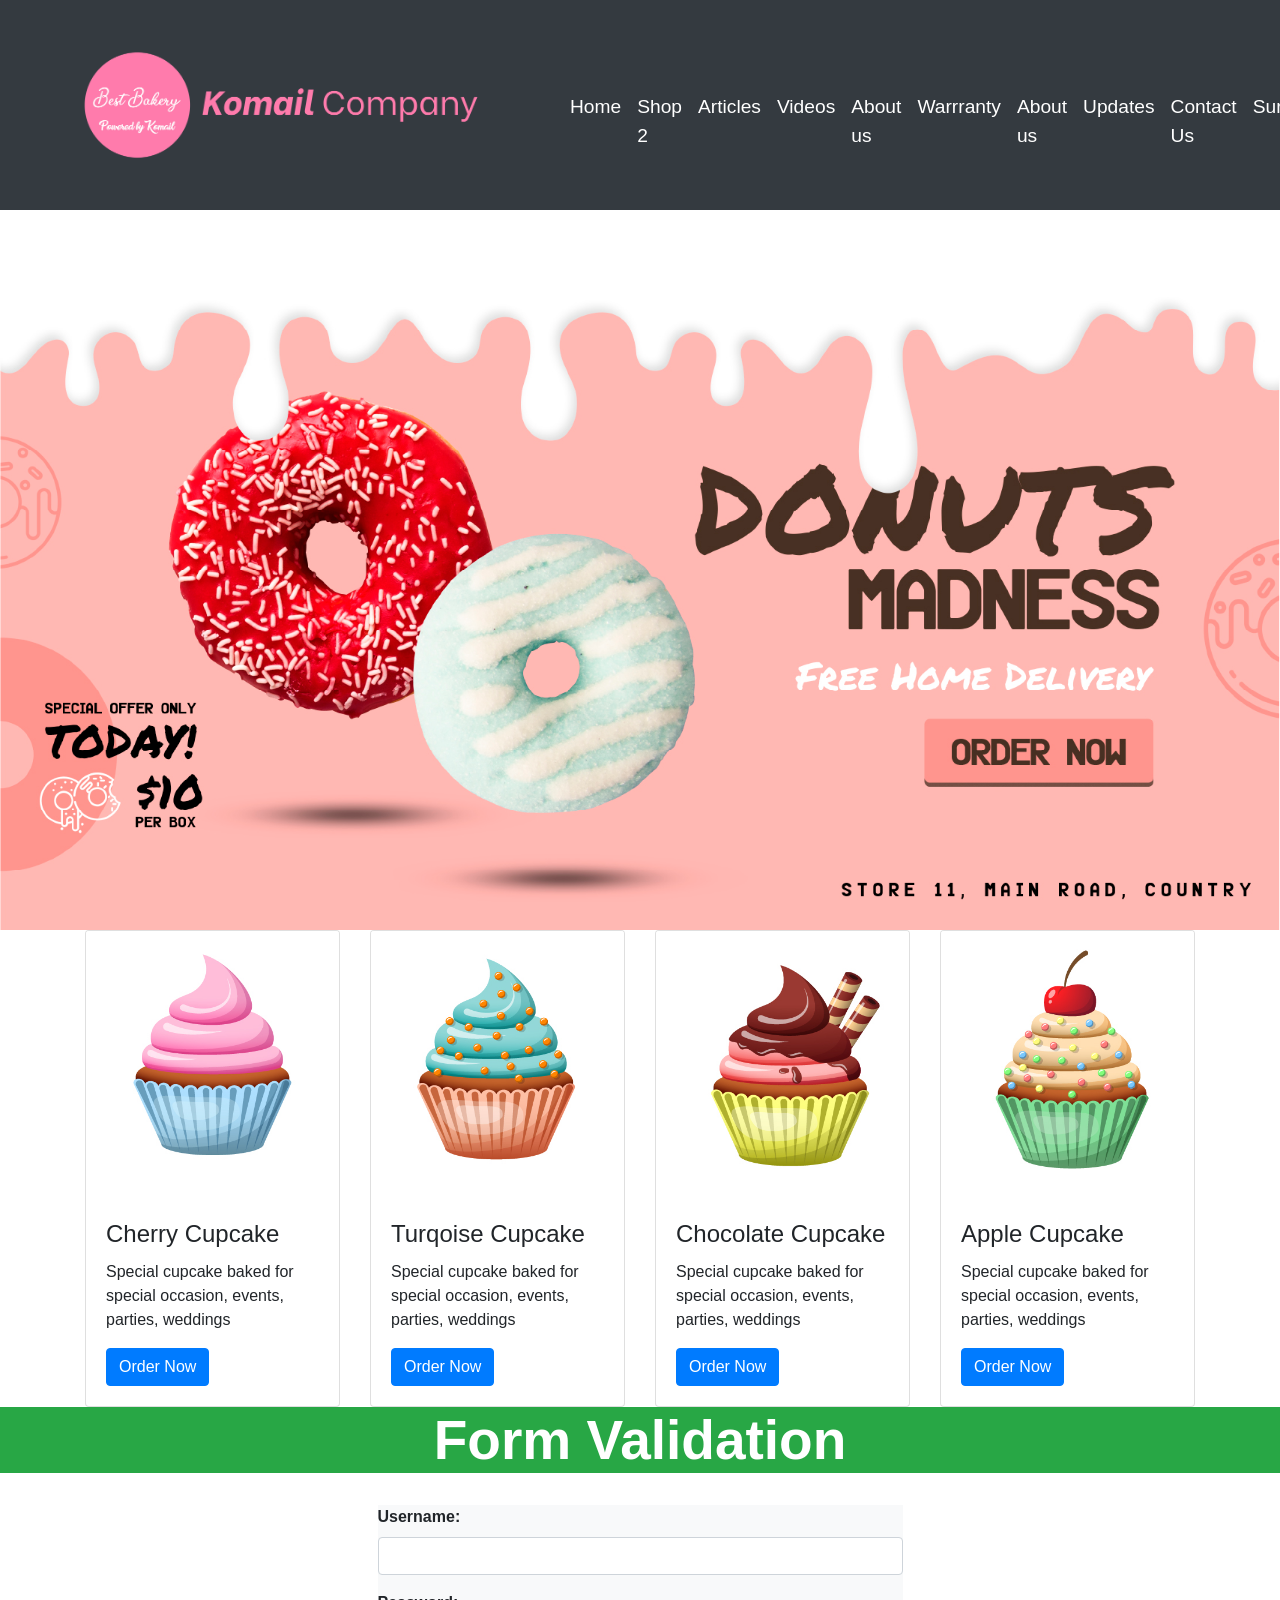
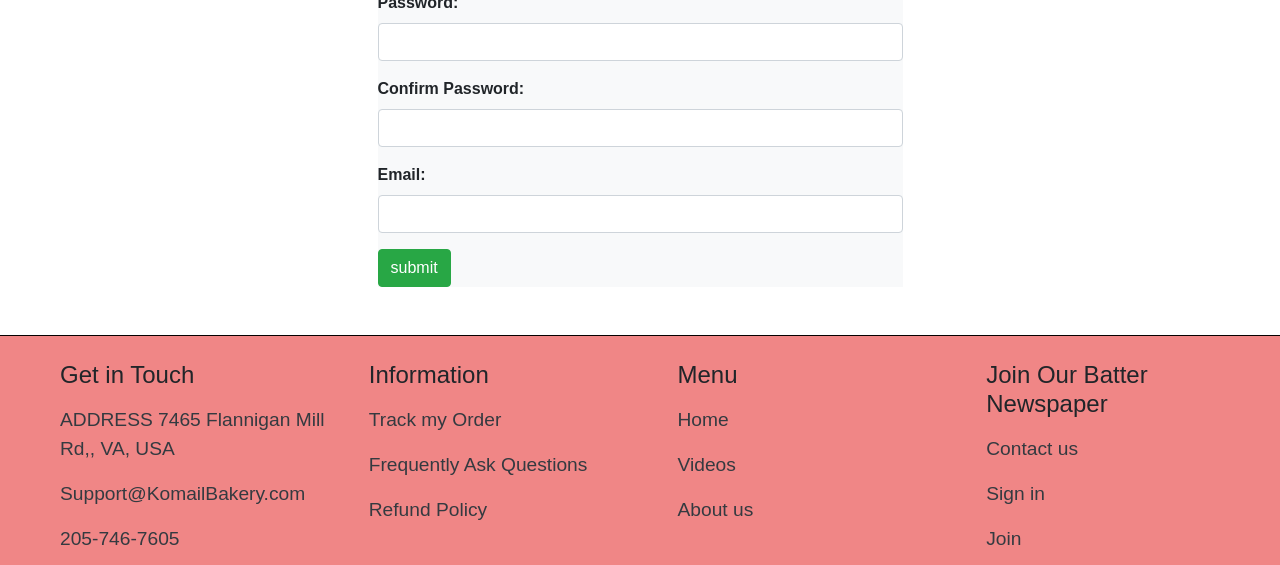
==== index.html @ b8c651b3 "update form" ====
<!DOCTYPE html>
<html lang="en">
<head>
  
  <title>Bootsctrap Template</title>
  <link rel="stylesheet" href="style.css">

  <!-- Latest compiled and minified CSS -->
<link rel="stylesheet" href="https://maxcdn.bootstrapcdn.com/bootstrap/4.5.2/css/bootstrap.min.css">

<!-- jQuery library -->
<script src="https://ajax.googleapis.com/ajax/libs/jquery/3.5.1/jquery.min.js"></script>

<!-- Popper JS -->
<script src="https://cdnjs.cloudflare.com/ajax/libs/popper.js/1.16.0/umd/popper.min.js"></script>

<!-- Latest compiled JavaScript -->
<script src="https://maxcdn.bootstrapcdn.com/bootstrap/4.5.2/js/bootstrap.min.js"></script>

<meta name="viewport" content="width=device-width, initial-scale=1">
<script src="script.js"></script>

</head>
<body>
      
  <div class="bgimg">
    
  
      <nav class="navbar navbar-expand-md bg-dark navbar-pink">
        <div class="container">
          <a class="navbar-brand" href="#">
            <img src="Logo2.png" alt="logo" style="width:500px;">
          </a>
        </div>
        
          <!-- Links -->
          <ul class="navbar-nav">
            <li class="nav-item">
              <a class="nav-link text-white"  href="#">Home</a>
            </li>
            <li class="nav-item">
              <a class="nav-link text-white"  href="#"> Shop 2</a>
            </li>
            <a class="nav-link text-white" href="#">Articles</a>
          </li>
          <li class="nav-item">
            <a class="nav-link text-white" href="#"> Videos</a>
          </li>
          <li class="nav-item">
            <a class="nav-link text-white" href="#"> About us</a>
          </li>
          <li class="nav-item">
            <a class="nav-link text-white" href="#"> Warrranty</a>
          </li>
          <li class="nav-item">
            <a class="nav-link text-white" href="#"> About us</a>
          </li>
          <li class="nav-item">
            <a class="nav-link text-white" href="#"> Updates</a>
          </li>
          <li class="nav-item">
            <a class="nav-link text-white" href="#"> Contact Us</a>
          </li>
          <li class="nav-item">
            <a class="nav-link text-white" href="#"> Surprizes</a>
          </li>
        
        
          </ul>
          
        </nav>
        <img src="Landingpage.jpg" alt=""style="width:100%">
      
  </div>

  
    
    <div class="container">
    
        <div class="row">
          <div class="col-12 col-sm-6 col-md-4 col-lg-3 col-xl-3">
            <div class="card">
              <img class="card-img-top" src="cup (1).jpg" alt="Card image" style="width:100%">
              <div class="card-body">
                <h4 class="card-title">Cherry Cupcake</h4>
                <p class="card-text">Special cupcake baked for special occasion, events,  parties, weddings</p>
                <a href="https://www.google.com" class="btn btn-primary stretched-link">Order Now</a>
              </div>
            </div>
          </div>
          <div class="col-12 col-sm-6 col-md-4 col-lg-3 col-xl-3">
            <div class="card" >
              <img class="card-img-top" src="cup (2).jpg" alt="Card image" style="width:100%">
              <div class="card-body">
                <h4 class="card-title">Turqoise Cupcake</h4>
                <p class="card-text">Special cupcake baked for special occasion, events,  parties, weddings</p>
                <a href="https://www.google.com" class="btn btn-primary stretched-link">Order Now</a>
              </div>
            </div>
          </div>
          <div class="col-12 col-sm-6 col-md-4 col-lg-3 col-xl-3">
            <div class="card" >
              <img class="card-img-top" src="cup (3).jpg" alt="Card image" style="width:100%">
              <div class="card-body">
                <h4 class="card-title">Chocolate Cupcake</h4>
                <p class="card-text">Special cupcake baked for special occasion, events,  parties, weddings</p>
                <a href="https://www.google.com" class="btn btn-primary stretched-link">Order Now</a>
              </div>
            </div>
          </div>
          <div class="col-12 col-sm-6 col-md-4 col-lg-3 col-xl-3">
            <div class="card" >
              <img class="card-img-top" src="cup (4).jpg" alt="Card image" style="width:100%">
              <div class="card-body">
                <h4 class="card-title">Apple Cupcake</h4>
                <p class="card-text">Special cupcake baked for special occasion, events,  parties, weddings</p>
                <a href="https://www.google.com" class="btn btn-primary stretched-link">Order Now</a>
              </div>
            </div>
          </div>
         
       
       
      </div>
    
        
  
  </div>
</div>

<h1 class="text-white text-center font-weight-bold bg-success" style="font-size: 55px;"> Form Validation </h1>

	<div class="container"><br>
		
		<div class="col-lg-6 m-auto d-block">
			
			<form action="#" onsubmit="return validation()" class="bg-light">
				
				<div class="form-group">
					<label for="user" class="font-weight-bold"> Username: </label>
					<input type="text" name="user" class="form-control" id="user" autocomplete="off">
					<span id="username" class="text-danger font-weight-bold"> </span>
				</div>

				<div class="form-group">
					<label class="font-weight-bold"> Password: </label>
					<input type="text" name="pass" class="form-control" id="pass" autocomplete="off">
					<span id="passwords" class="text-danger font-weight-bold"> </span>
				</div>

				<div class="form-group">
					<label class="font-weight-bold"> Confirm Password: </label>
					<input type="text" name="conpass" class="form-control" id="conpass" autocomplete="off">
					<span id="confrmpass" class="text-danger font-weight-bold"> </span>
				</div>

				

				<div class="form-group">
					<label class="font-weight-bold"> Email: </label>
					<input type="text" name="email" class="form-control" id="emails" autocomplete="off">
					<span id="emailids" class="text-danger font-weight-bold"> </span>
				</div>

				<input type="submit" name="submit" value="submit" class="btn btn-success" 	autocomplete="off">


			</form><br><br>


		</div>
	</div>



	


<div class="container-fluid footerwrapper">
  <div class="row">
    <div class="col-sm-6 col-md-4 col-lg-3 col-xl-3 "> 
      <h4> Get in Touch </h4>
        <ul class="navbar-nav ">
          <li class="nav-item">
            <a class="nav-link text-dark"  href="#"> ADDRESS 7465 Flannigan Mill Rd,, VA, USA </a>
            <a class="nav-link text-dark"  href="#"> Support@KomailBakery.com</a>
            <a class="nav-link text-dark"  href="#"> 205-746-7605</a>
          </li>
          </ul>
      </div>
      <div class="col-sm-6 col-md-4 col-lg-3 col-xl-3 "> 
        <h4> Information </h4>
        <ul class="navbar-nav">
          <li class="nav-item">
            <a class="nav-link text-dark"  href="#">Track my Order</a>
            <a class="nav-link text-dark"  href="#">Frequently Ask Questions</a>
            <a class="nav-link text-dark"  href="#">Refund Policy</a>
          </li>
          </ul>
        </div>
          <div class="col-sm-6 col-md-4 col-lg-3 col-xl-3"> 
            <h4> Menu </h4>
            <ul class="navbar-nav">
              <li class="nav-item">
                <a class="nav-link text-dark"  href="#">Home</a>
                <a class="nav-link text-dark"  href="#">Videos</a>
                <a class="nav-link text-dark"  href="#">About us</a>
              </li>
              </ul>
          </div>
          <div class="col-sm-6 col-md-4 col-lg-3 col-xl-3"> 
            <h4> Join Our Batter Newspaper </h4>
              <ul class="navbar-nav">
                  <li class="nav-item">
                    <a class="nav-link text-dark"  href="#"> Contact us</a>
                    <a class="nav-link text-dark"  href="#"> Sign in </a>
                    <a class="nav-link text-dark"  href="#"> Join </a>
                  </li>
              </ul>
          </div>
      
      </div>
    </div>
</div>

</body>
</html>
---- style.css ----
.navbar-nav{
    
    width: 100%;
    font-size: larger;
                height: 40px;
                float: right;
            
                

}
.navbar navbar-expand-md{

    height: 100%;
}
.back-color{
    background-color: black;
}
.footerwrapper{
    
        background-color: #f08686;
        border-top: 1px solid rgb(7, 0, 0);
        height: 230px;
        width: 100px;
        padding-top: 25px;
        padding-left: 60px !important;
        
      
}
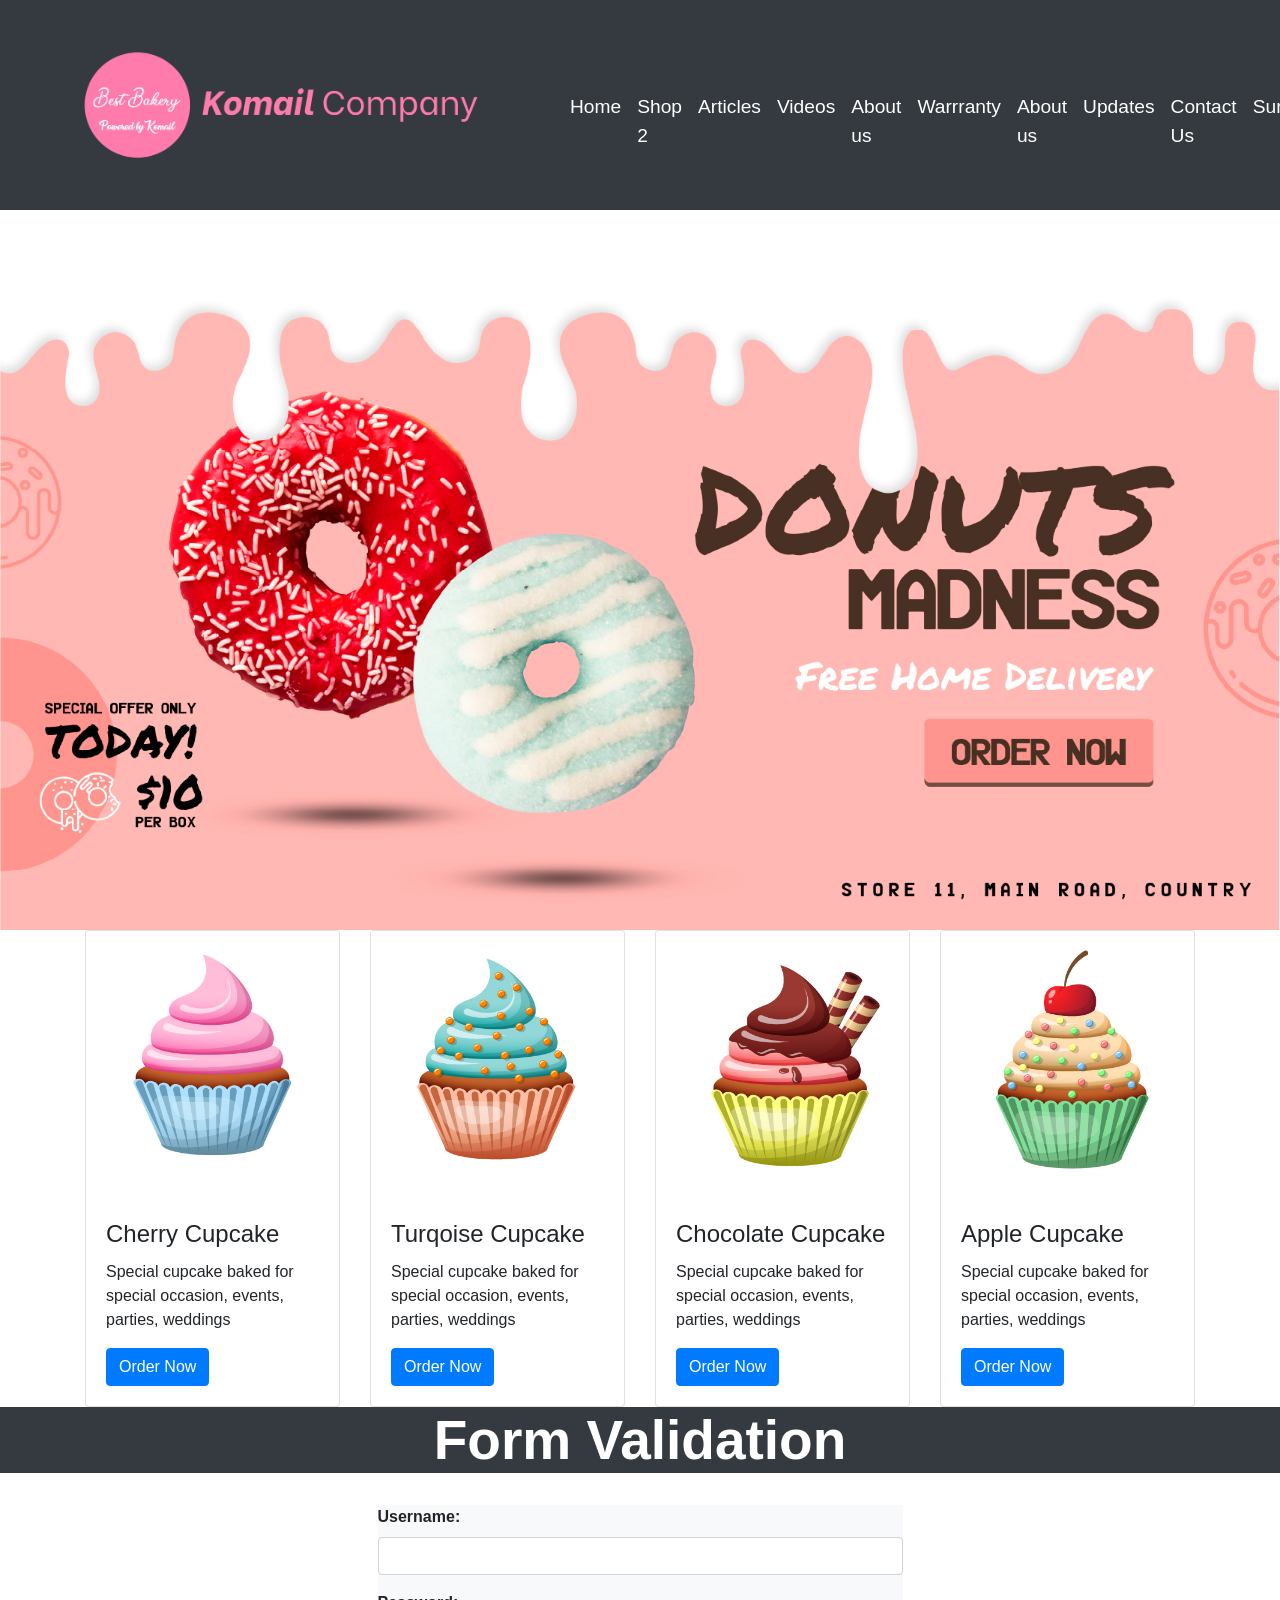
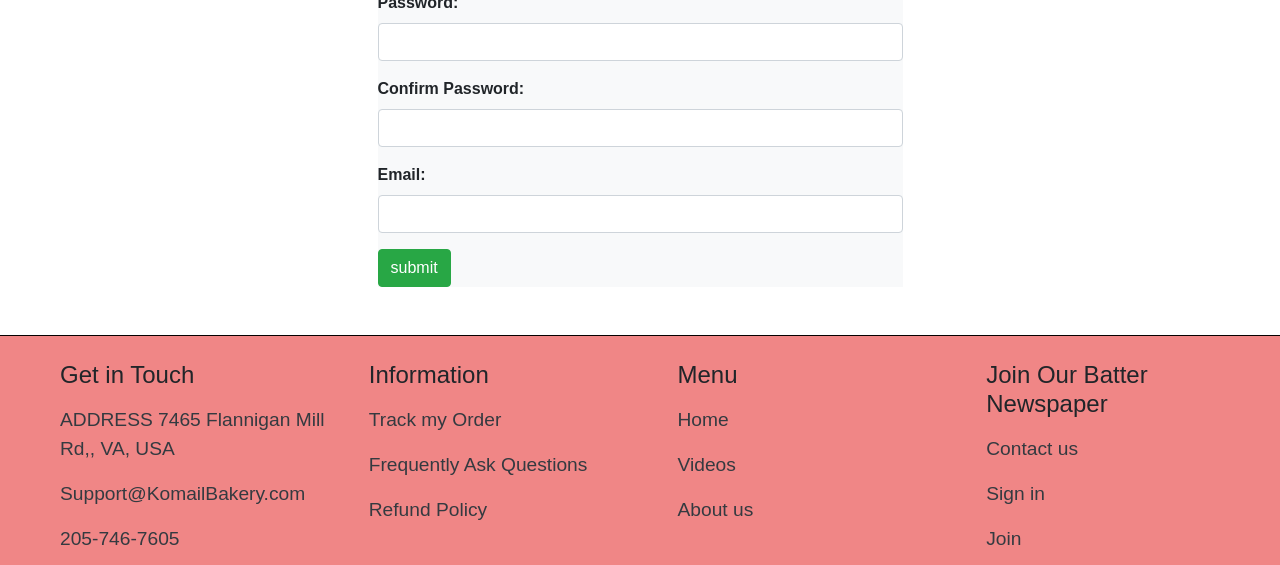
==== commit 383e2596: "script.js update" ====
--- a/index.html
+++ b/index.html
@@ -128,7 +128,7 @@
   </div>
 </div>
 
-<h1 class="text-white text-center font-weight-bold bg-success" style="font-size: 55px;"> Form Validation </h1>
+<h1 class="text-white text-center font-weight-bold bg-dark" style="font-size: 55px;"> Form Validation </h1>
 
 	<div class="container"><br>
 		
@@ -139,19 +139,21 @@
 				<div class="form-group">
 					<label for="user" class="font-weight-bold"> Username: </label>
 					<input type="text" name="user" class="form-control" id="user" autocomplete="off">
-					<span id="username" class="text-danger font-weight-bold"> </span>
-				</div>
-
-				<div class="form-group">
-					<label class="font-weight-bold"> Password: </label>
+					<span id="username-error" class="text-danger font-weight-bold"> </span>
+          <span id="username-error1" class="text-danger font-weight-bold"> </span>
+				</div>
+
+				<div class="form-group">
+          <label for="pass" class="font-weight-bold"> Password: </label>
+				
 					<input type="text" name="pass" class="form-control" id="pass" autocomplete="off">
-					<span id="passwords" class="text-danger font-weight-bold"> </span>
+					<span id="passwords-error" class="text-danger font-weight-bold"> </span>
 				</div>
 
 				<div class="form-group">
 					<label class="font-weight-bold"> Confirm Password: </label>
-					<input type="text" name="conpass" class="form-control" id="conpass" autocomplete="off">
-					<span id="confrmpass" class="text-danger font-weight-bold"> </span>
+					<input type="text" name="conpass" class="form-control" id="confirmpass" autocomplete="off">
+					<span id="confrmpass-error" class="text-danger font-weight-bold"> </span>
 				</div>
 
 				
@@ -159,11 +161,11 @@
 				<div class="form-group">
 					<label class="font-weight-bold"> Email: </label>
 					<input type="text" name="email" class="form-control" id="emails" autocomplete="off">
-					<span id="emailids" class="text-danger font-weight-bold"> </span>
+					<span id="email-error" class="text-danger font-weight-bold"> </span>
 				</div>
 
 				<input type="submit" name="submit" value="submit" class="btn btn-success" 	autocomplete="off">
-
+      
 
 			</form><br><br>
 
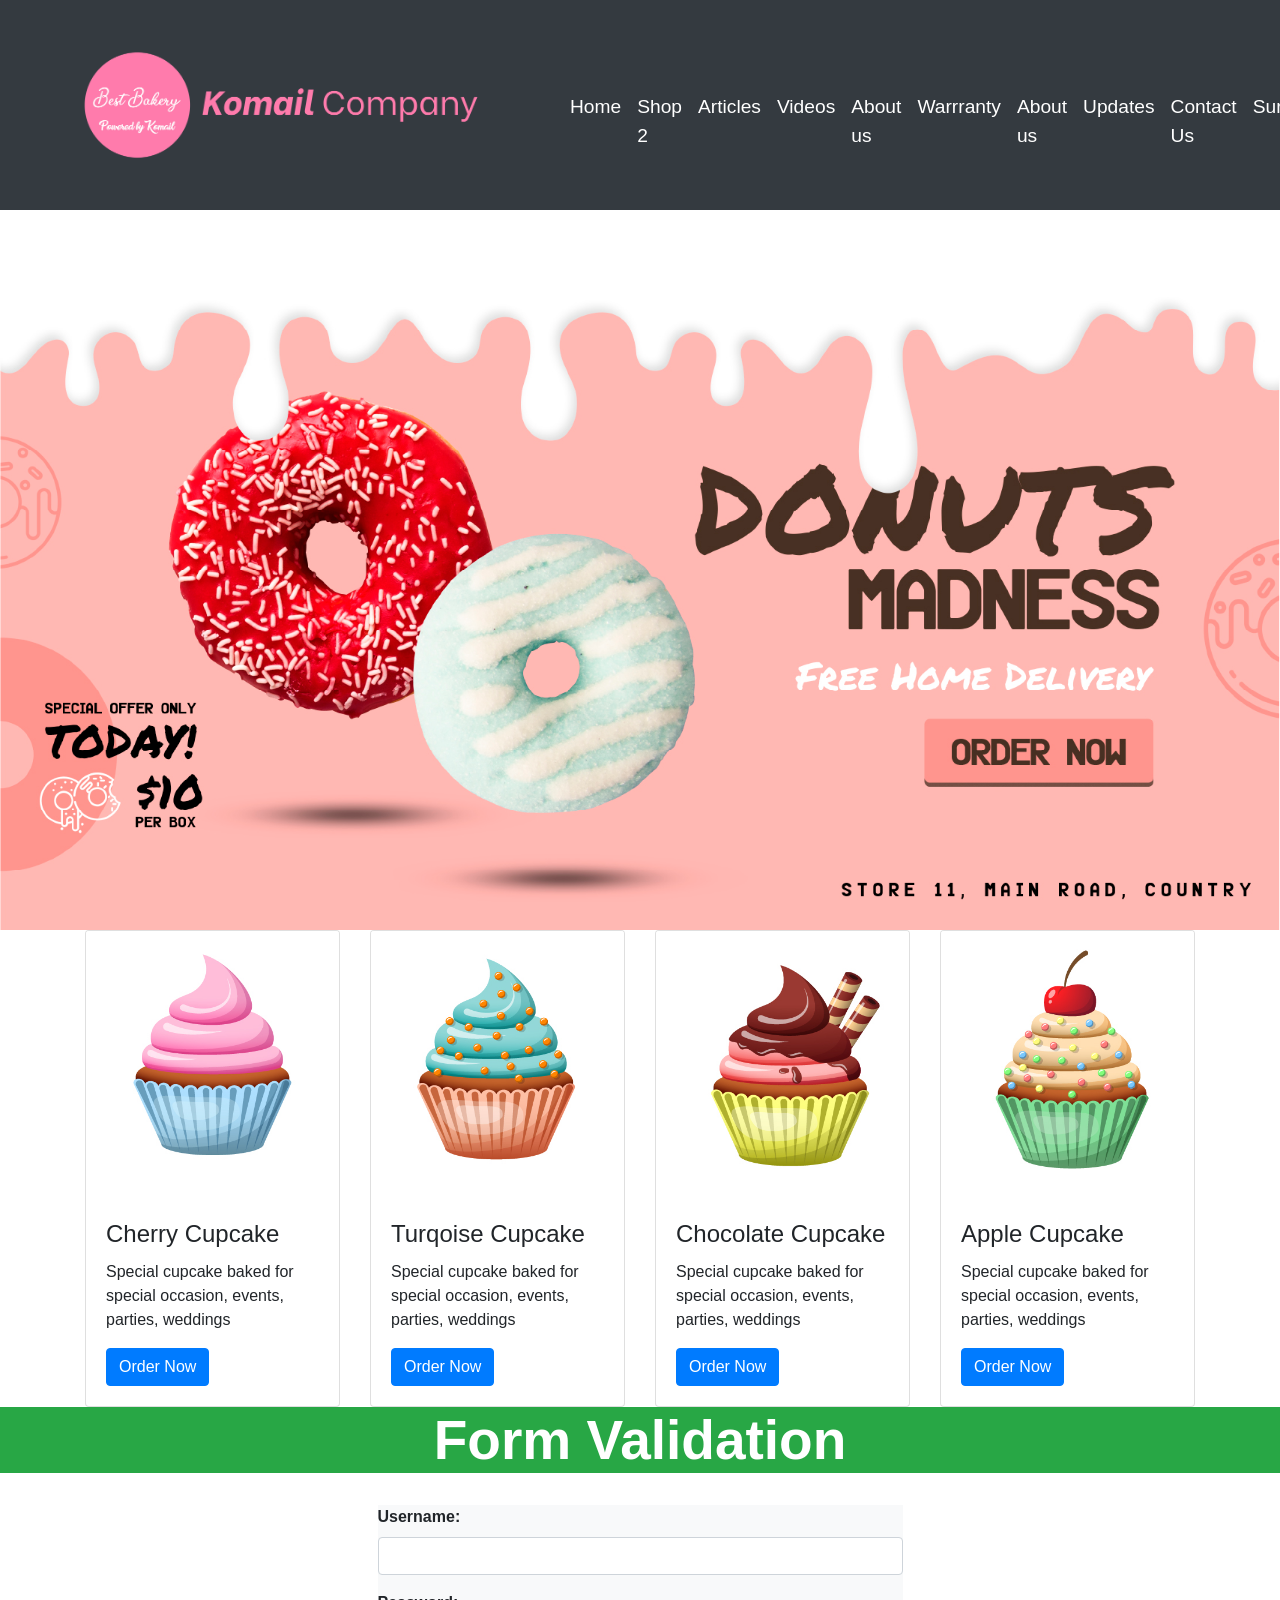
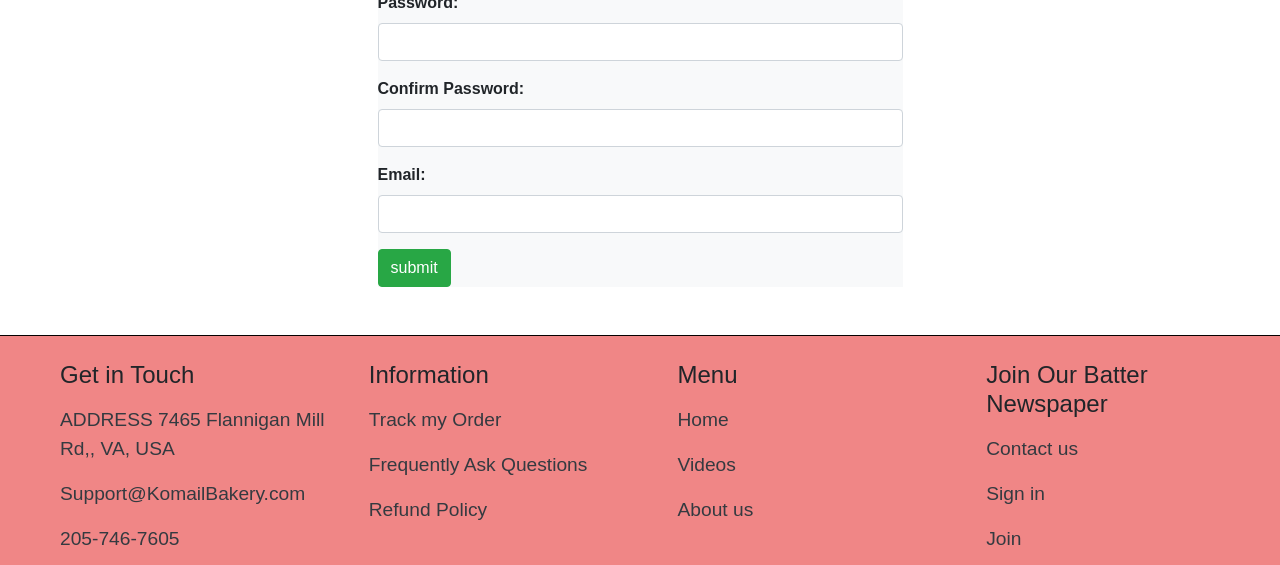
==== commit 4fe23219: "script.js error update" ====
--- a/index.html
+++ b/index.html
@@ -128,7 +128,7 @@
   </div>
 </div>
 
-<h1 class="text-white text-center font-weight-bold bg-dark" style="font-size: 55px;"> Form Validation </h1>
+<h1 class="text-white text-center font-weight-bold bg-success" style="font-size: 55px;"> Form Validation </h1>
 
 	<div class="container"><br>
 		
@@ -168,7 +168,7 @@
       
 
 			</form><br><br>
-
+        
 
 		</div>
 	</div>
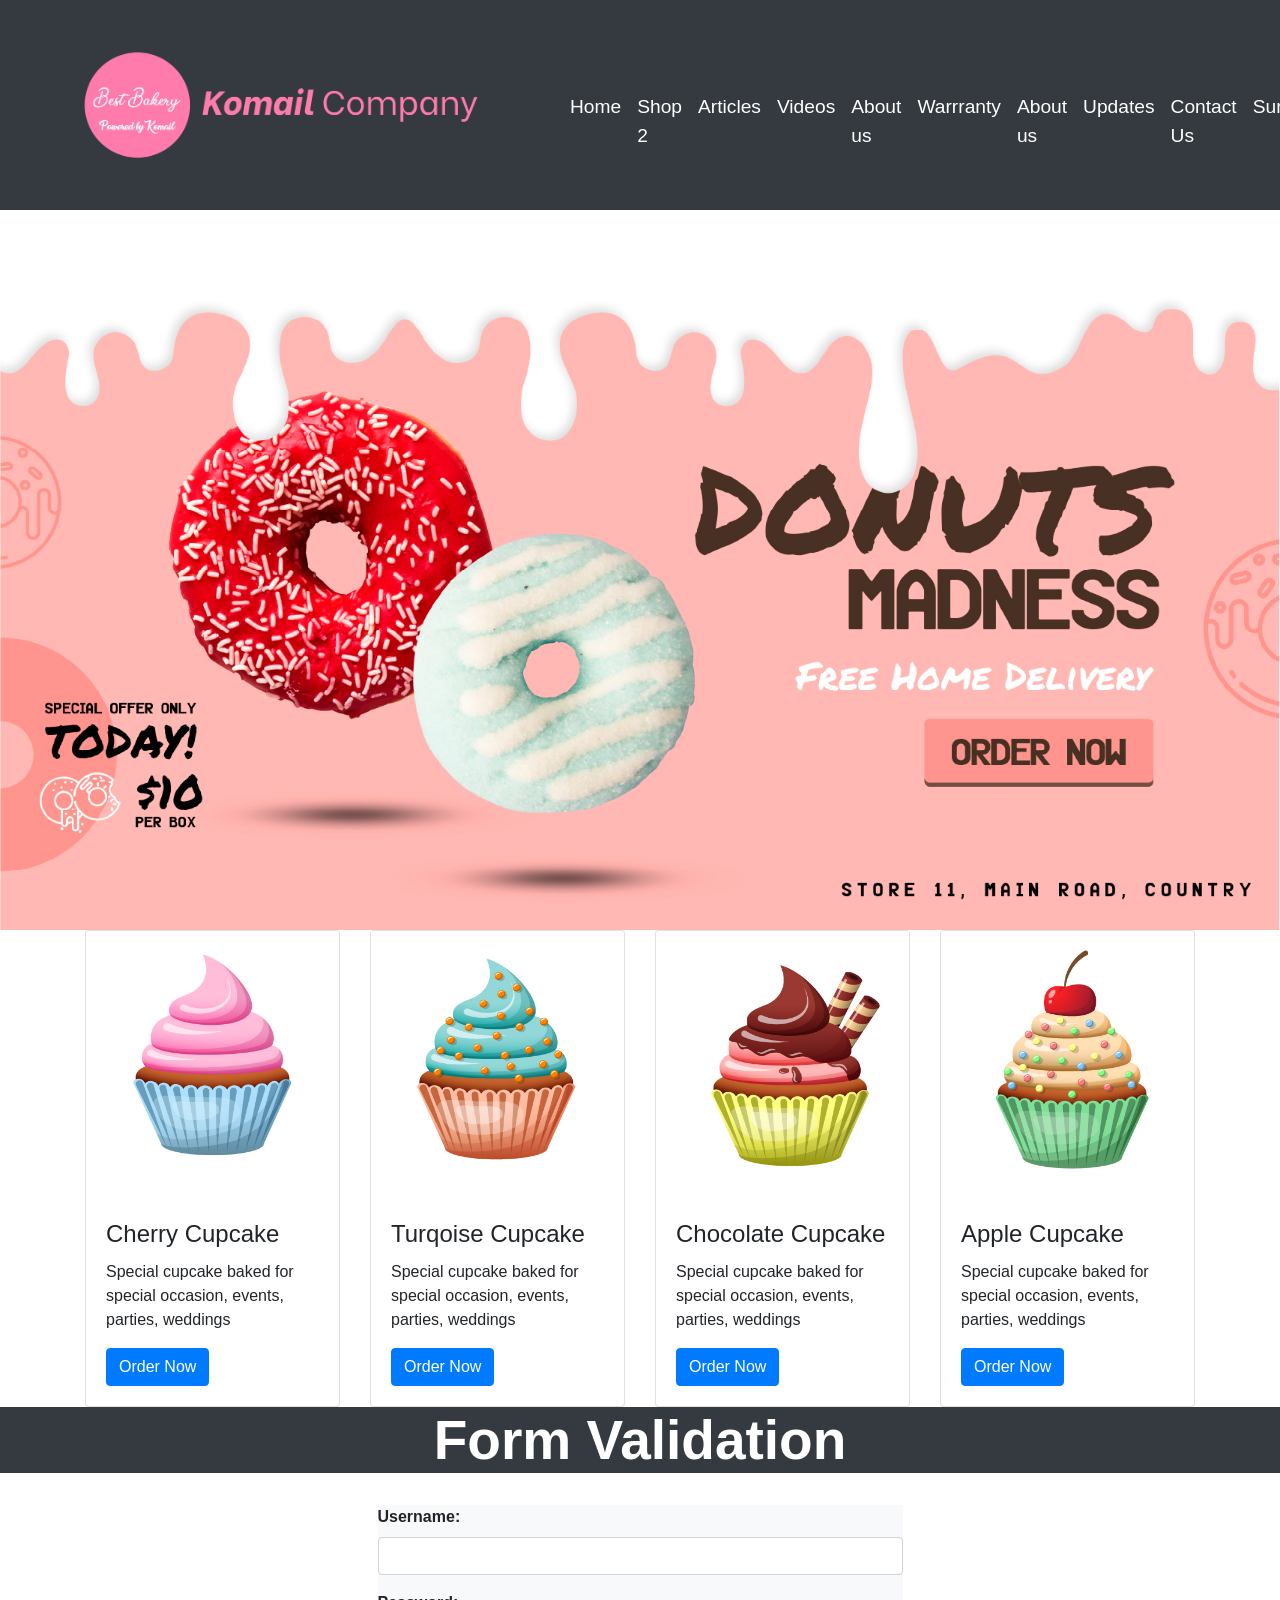
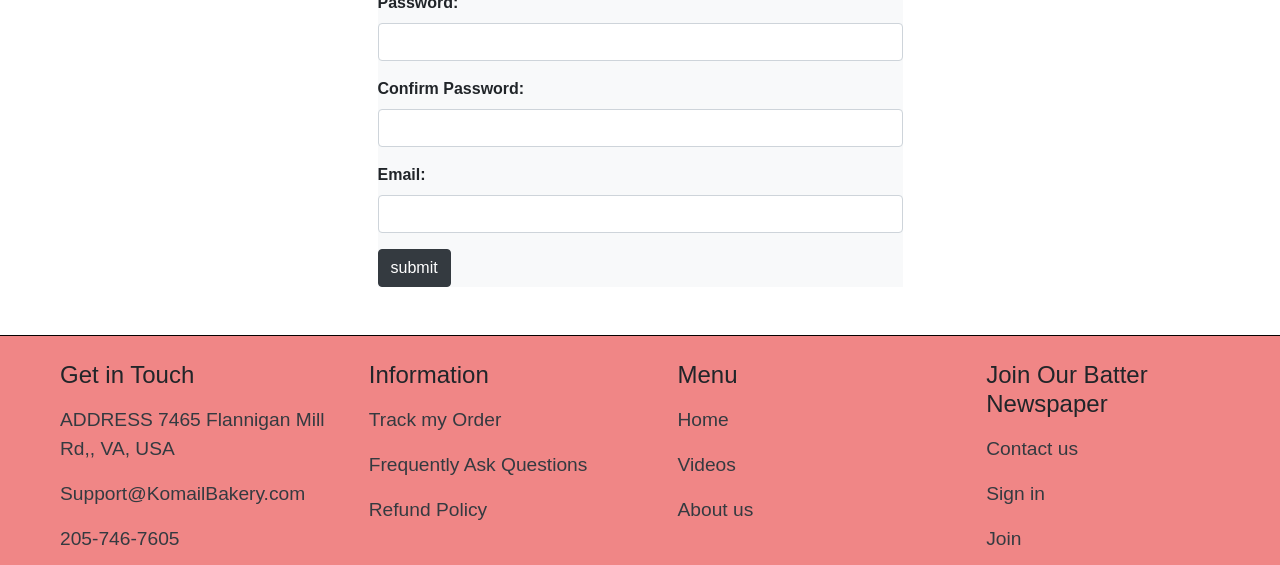
==== commit bf2d2822: "update" ====
--- a/index.html
+++ b/index.html
@@ -128,7 +128,7 @@
   </div>
 </div>
 
-<h1 class="text-white text-center font-weight-bold bg-success" style="font-size: 55px;"> Form Validation </h1>
+<h1 class="text-white text-center font-weight-bold bg-dark" style="font-size: 55px;"> Form Validation </h1>
 
 	<div class="container"><br>
 		
@@ -146,13 +146,13 @@
 				<div class="form-group">
           <label for="pass" class="font-weight-bold"> Password: </label>
 				
-					<input type="text" name="pass" class="form-control" id="pass" autocomplete="off">
+					<input type="password" name="pass" class="form-control" id="pass" autocomplete="off">
 					<span id="passwords-error" class="text-danger font-weight-bold"> </span>
 				</div>
 
 				<div class="form-group">
 					<label class="font-weight-bold"> Confirm Password: </label>
-					<input type="text" name="conpass" class="form-control" id="confirmpass" autocomplete="off">
+					<input type="password" name="conpass" class="form-control" id="confirmpass" autocomplete="off">
 					<span id="confrmpass-error" class="text-danger font-weight-bold"> </span>
 				</div>
 
@@ -164,7 +164,7 @@
 					<span id="email-error" class="text-danger font-weight-bold"> </span>
 				</div>
 
-				<input type="submit" name="submit" value="submit" class="btn btn-success" 	autocomplete="off">
+				<input type="submit" name="submit" value="submit" class="btn btn-dark" 	autocomplete="off">
       
 
 			</form><br><br>
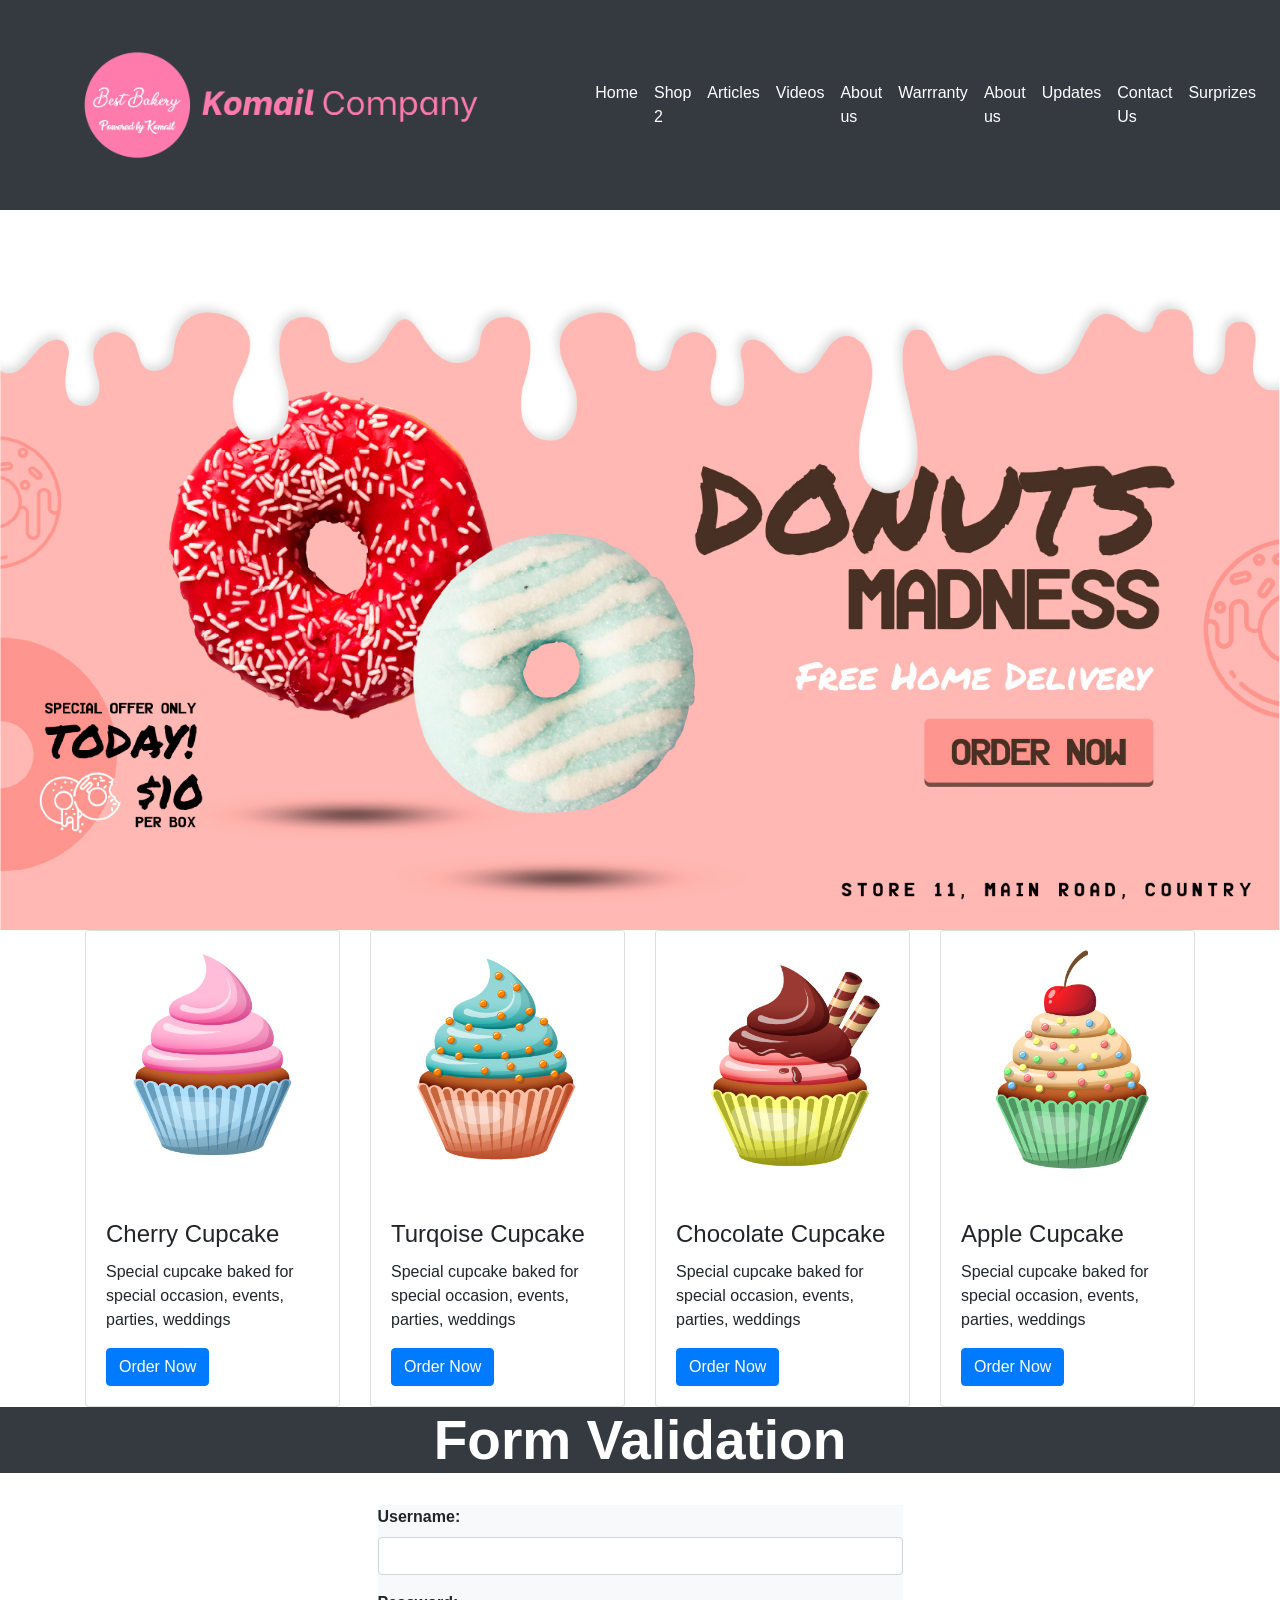
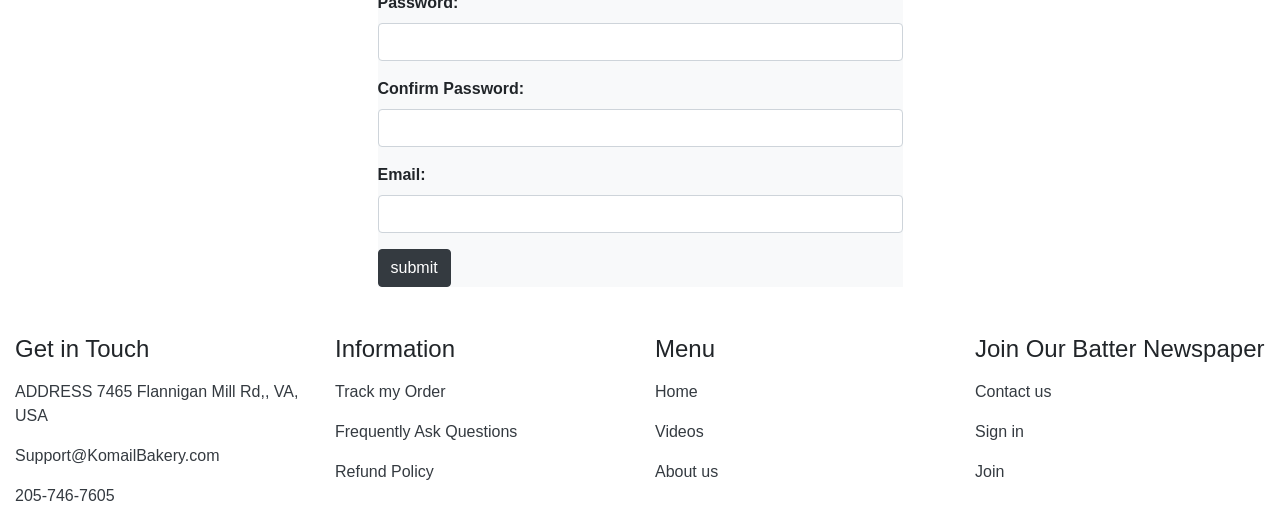
==== commit da547cc3: "index.html script.js update" ====
--- a/index.html
+++ b/index.html
@@ -1,232 +1,244 @@
 <!DOCTYPE html>
 <html lang="en">
+    <!doctype html>
+    <html lang="en">
+      <head>
+        <title>Title</title>
+        <!-- Required meta tags -->
+        <meta charset="utf-8">
+        <meta name="viewport" content="width=device-width, initial-scale=1, shrink-to-fit=no">
+    
+        <!-- Bootstrap CSS -->
+        <link rel="stylesheet" href="https://stackpath.bootstrapcdn.com/bootstrap/4.3.1/css/bootstrap.min.css" integrity="sha384-ggOyR0iXCbMQv3Xipma34MD+dH/1fQ784/j6cY/iJTQUOhcWr7x9JvoRxT2MZw1T" crossorigin="anonymous">
+      </head>
+      <body>
+          
+        <!-- Optional JavaScript -->
+        <!-- jQuery first, then Popper.js, then Bootstrap JS -->
+        <script src="https://code.jquery.com/jquery-3.3.1.slim.min.js" integrity="sha384-q8i/X+965DzO0rT7abK41JStQIAqVgRVzpbzo5smXKp4YfRvH+8abtTE1Pi6jizo" crossorigin="anonymous"></script>
+        <script src="https://cdnjs.cloudflare.com/ajax/libs/popper.js/1.14.7/umd/popper.min.js" integrity="sha384-UO2eT0CpHqdSJQ6hJty5KVphtPhzWj9WO1clHTMGa3JDZwrnQq4sF86dIHNDz0W1" crossorigin="anonymous"></script>
+        <script src="https://stackpath.bootstrapcdn.com/bootstrap/4.3.1/js/bootstrap.min.js" integrity="sha384-JjSmVgyd0p3pXB1rRibZUAYoIIy6OrQ6VrjIEaFf/nJGzIxFDsf4x0xIM+B07jRM" crossorigin="anonymous"></script>
+      <script src="script.js"></script>
+    </body>
+    </html>
 <head>
-  
-  <title>Bootsctrap Template</title>
-  <link rel="stylesheet" href="style.css">
-
-  <!-- Latest compiled and minified CSS -->
-<link rel="stylesheet" href="https://maxcdn.bootstrapcdn.com/bootstrap/4.5.2/css/bootstrap.min.css">
-
-<!-- jQuery library -->
-<script src="https://ajax.googleapis.com/ajax/libs/jquery/3.5.1/jquery.min.js"></script>
-
-<!-- Popper JS -->
-<script src="https://cdnjs.cloudflare.com/ajax/libs/popper.js/1.16.0/umd/popper.min.js"></script>
-
-<!-- Latest compiled JavaScript -->
-<script src="https://maxcdn.bootstrapcdn.com/bootstrap/4.5.2/js/bootstrap.min.js"></script>
-
-<meta name="viewport" content="width=device-width, initial-scale=1">
-<script src="script.js"></script>
-
+    <meta charset="UTF-8">
+    <meta http-equiv="X-UA-Compatible" content="IE=edge">
+    <meta name="viewport" content="width=device-width, initial-scale=1.0">
+    <title>Document</title>
 </head>
 <body>
-      
-  <div class="bgimg">
+
+    
+        </head>
+        <body>
+
+        
+        
+        <div class="bgimg">
     
   
-      <nav class="navbar navbar-expand-md bg-dark navbar-pink">
+          <nav class="navbar navbar-expand-md bg-dark navbar-pink">
+            <div class="container">
+              <a class="navbar-brand" href="#">
+                <img src="Logo2.png" alt="logo" style="width:500px;">
+              </a>
+            </div>
+            
+              <!-- Links -->
+              <ul class="navbar-nav">
+                <li class="nav-item">
+                  <a class="nav-link text-white"  href="#">Home</a>
+                </li>
+                <li class="nav-item">
+                  <a class="nav-link text-white"  href="#"> Shop 2</a>
+                </li>
+                <a class="nav-link text-white" href="#">Articles</a>
+              </li>
+              <li class="nav-item">
+                <a class="nav-link text-white" href="#"> Videos</a>
+              </li>
+              <li class="nav-item">
+                <a class="nav-link text-white" href="#"> About us</a>
+              </li>
+              <li class="nav-item">
+                <a class="nav-link text-white" href="#"> Warrranty</a>
+              </li>
+              <li class="nav-item">
+                <a class="nav-link text-white" href="#"> About us</a>
+              </li>
+              <li class="nav-item">
+                <a class="nav-link text-white" href="#"> Updates</a>
+              </li>
+              <li class="nav-item">
+                <a class="nav-link text-white" href="#"> Contact Us</a>
+              </li>
+              <li class="nav-item">
+                <a class="nav-link text-white" href="#"> Surprizes</a>
+              </li>
+            
+            
+              </ul>
+              
+            </nav>
+            <img src="Landingpage.jpg" alt=""style="width:100%">
+          
+      </div>
+    
+      
+        
         <div class="container">
-          <a class="navbar-brand" href="#">
-            <img src="Logo2.png" alt="logo" style="width:500px;">
-          </a>
+        
+            <div class="row">
+              <div class="col-12 col-sm-6 col-md-4 col-lg-3 col-xl-3">
+                <div class="card">
+                  <img class="card-img-top" src="cup (1).jpg" alt="Card image" style="width:100%">
+                  <div class="card-body">
+                    <h4 class="card-title">Cherry Cupcake</h4>
+                    <p class="card-text">Special cupcake baked for special occasion, events,  parties, weddings</p>
+                    <a href="https://www.google.com" class="btn btn-primary stretched-link">Order Now</a>
+                  </div>
+                </div>
+              </div>
+              <div class="col-12 col-sm-6 col-md-4 col-lg-3 col-xl-3">
+                <div class="card" >
+                  <img class="card-img-top" src="cup (2).jpg" alt="Card image" style="width:100%">
+                  <div class="card-body">
+                    <h4 class="card-title">Turqoise Cupcake</h4>
+                    <p class="card-text">Special cupcake baked for special occasion, events,  parties, weddings</p>
+                    <a href="https://www.google.com" class="btn btn-primary stretched-link">Order Now</a>
+                  </div>
+                </div>
+              </div>
+              <div class="col-12 col-sm-6 col-md-4 col-lg-3 col-xl-3">
+                <div class="card" >
+                  <img class="card-img-top" src="cup (3).jpg" alt="Card image" style="width:100%">
+                  <div class="card-body">
+                    <h4 class="card-title">Chocolate Cupcake</h4>
+                    <p class="card-text">Special cupcake baked for special occasion, events,  parties, weddings</p>
+                    <a href="https://www.google.com" class="btn btn-primary stretched-link">Order Now</a>
+                  </div>
+                </div>
+              </div>
+              <div class="col-12 col-sm-6 col-md-4 col-lg-3 col-xl-3">
+                <div class="card" >
+                  <img class="card-img-top" src="cup (4).jpg" alt="Card image" style="width:100%">
+                  <div class="card-body">
+                    <h4 class="card-title">Apple Cupcake</h4>
+                    <p class="card-text">Special cupcake baked for special occasion, events,  parties, weddings</p>
+                    <a href="https://www.google.com" class="btn btn-primary stretched-link">Order Now</a>
+                  </div>
+                </div>
+              </div>
+             
+           
+           
+          </div>
+        
+            
+      
+      </div>
+    </div>
+    
+    <h1 class="text-white text-center font-weight-bold bg-dark" style="font-size: 55px;"> Form Validation </h1>
+    
+      <div class="container"><br>
+        
+        <div class="col-lg-6 m-auto d-block">
+          
+          <form action="javascript:alert('Form Submitted');" onsubmit="return validation()" class="bg-light">
+            
+            <div class="form-group">
+              <label for="user" class="font-weight-bold"> Username: </label>
+              <input type="text" name="user" class="form-control" id="user" autocomplete="off">
+              <span id="username-error" class="text-danger font-weight-bold"> </span>
+              <span id="username-error1" class="text-danger font-weight-bold"> </span>
+            </div>
+    
+            <div class="form-group">
+              <label for="pass" class="font-weight-bold"> Password: </label>
+            
+              <input type="password" name="pass" class="form-control" id="pass" autocomplete="off">
+              <span id="passwords-error" class="text-danger font-weight-bold"> </span>
+            </div>
+    
+            <div class="form-group">
+              <label class="font-weight-bold"> Confirm Password: </label>
+              <input type="password" name="conpass" class="form-control" id="confirmpass" autocomplete="off">
+              <span id="confrmpass-error" class="text-danger font-weight-bold"> </span>
+            </div>
+    
+            
+    
+            <div class="form-group">
+              <label class="font-weight-bold"> Email: </label>
+              <input type="text" name="email" class="form-control" id="emails" autocomplete="off">
+              <span id="email-error" class="text-danger font-weight-bold"> </span>
+            </div>
+    
+            <input type="submit" id="Submit_form" name="submit" value="submit" class="btn btn-dark" 	autocomplete="off">
+          
+    
+          </form><br><br>
+            
+    
         </div>
-        
-          <!-- Links -->
-          <ul class="navbar-nav">
-            <li class="nav-item">
-              <a class="nav-link text-white"  href="#">Home</a>
-            </li>
-            <li class="nav-item">
-              <a class="nav-link text-white"  href="#"> Shop 2</a>
-            </li>
-            <a class="nav-link text-white" href="#">Articles</a>
-          </li>
-          <li class="nav-item">
-            <a class="nav-link text-white" href="#"> Videos</a>
-          </li>
-          <li class="nav-item">
-            <a class="nav-link text-white" href="#"> About us</a>
-          </li>
-          <li class="nav-item">
-            <a class="nav-link text-white" href="#"> Warrranty</a>
-          </li>
-          <li class="nav-item">
-            <a class="nav-link text-white" href="#"> About us</a>
-          </li>
-          <li class="nav-item">
-            <a class="nav-link text-white" href="#"> Updates</a>
-          </li>
-          <li class="nav-item">
-            <a class="nav-link text-white" href="#"> Contact Us</a>
-          </li>
-          <li class="nav-item">
-            <a class="nav-link text-white" href="#"> Surprizes</a>
-          </li>
-        
-        
-          </ul>
-          
-        </nav>
-        <img src="Landingpage.jpg" alt=""style="width:100%">
-      
-  </div>
-
-  
-    
-    <div class="container">
-    
-        <div class="row">
-          <div class="col-12 col-sm-6 col-md-4 col-lg-3 col-xl-3">
-            <div class="card">
-              <img class="card-img-top" src="cup (1).jpg" alt="Card image" style="width:100%">
-              <div class="card-body">
-                <h4 class="card-title">Cherry Cupcake</h4>
-                <p class="card-text">Special cupcake baked for special occasion, events,  parties, weddings</p>
-                <a href="https://www.google.com" class="btn btn-primary stretched-link">Order Now</a>
-              </div>
-            </div>
-          </div>
-          <div class="col-12 col-sm-6 col-md-4 col-lg-3 col-xl-3">
-            <div class="card" >
-              <img class="card-img-top" src="cup (2).jpg" alt="Card image" style="width:100%">
-              <div class="card-body">
-                <h4 class="card-title">Turqoise Cupcake</h4>
-                <p class="card-text">Special cupcake baked for special occasion, events,  parties, weddings</p>
-                <a href="https://www.google.com" class="btn btn-primary stretched-link">Order Now</a>
-              </div>
-            </div>
-          </div>
-          <div class="col-12 col-sm-6 col-md-4 col-lg-3 col-xl-3">
-            <div class="card" >
-              <img class="card-img-top" src="cup (3).jpg" alt="Card image" style="width:100%">
-              <div class="card-body">
-                <h4 class="card-title">Chocolate Cupcake</h4>
-                <p class="card-text">Special cupcake baked for special occasion, events,  parties, weddings</p>
-                <a href="https://www.google.com" class="btn btn-primary stretched-link">Order Now</a>
-              </div>
-            </div>
-          </div>
-          <div class="col-12 col-sm-6 col-md-4 col-lg-3 col-xl-3">
-            <div class="card" >
-              <img class="card-img-top" src="cup (4).jpg" alt="Card image" style="width:100%">
-              <div class="card-body">
-                <h4 class="card-title">Apple Cupcake</h4>
-                <p class="card-text">Special cupcake baked for special occasion, events,  parties, weddings</p>
-                <a href="https://www.google.com" class="btn btn-primary stretched-link">Order Now</a>
-              </div>
-            </div>
-          </div>
-         
-       
-       
       </div>
     
-        
-  
-  </div>
-</div>
-
-<h1 class="text-white text-center font-weight-bold bg-dark" style="font-size: 55px;"> Form Validation </h1>
-
-	<div class="container"><br>
-		
-		<div class="col-lg-6 m-auto d-block">
-			
-			<form action="#" onsubmit="return validation()" class="bg-light">
-				
-				<div class="form-group">
-					<label for="user" class="font-weight-bold"> Username: </label>
-					<input type="text" name="user" class="form-control" id="user" autocomplete="off">
-					<span id="username-error" class="text-danger font-weight-bold"> </span>
-          <span id="username-error1" class="text-danger font-weight-bold"> </span>
-				</div>
-
-				<div class="form-group">
-          <label for="pass" class="font-weight-bold"> Password: </label>
-				
-					<input type="password" name="pass" class="form-control" id="pass" autocomplete="off">
-					<span id="passwords-error" class="text-danger font-weight-bold"> </span>
-				</div>
-
-				<div class="form-group">
-					<label class="font-weight-bold"> Confirm Password: </label>
-					<input type="password" name="conpass" class="form-control" id="confirmpass" autocomplete="off">
-					<span id="confrmpass-error" class="text-danger font-weight-bold"> </span>
-				</div>
-
-				
-
-				<div class="form-group">
-					<label class="font-weight-bold"> Email: </label>
-					<input type="text" name="email" class="form-control" id="emails" autocomplete="off">
-					<span id="email-error" class="text-danger font-weight-bold"> </span>
-				</div>
-
-				<input type="submit" name="submit" value="submit" class="btn btn-dark" 	autocomplete="off">
-      
-
-			</form><br><br>
-        
-
-		</div>
-	</div>
-
-
-
-	
-
-
-<div class="container-fluid footerwrapper">
-  <div class="row">
-    <div class="col-sm-6 col-md-4 col-lg-3 col-xl-3 "> 
-      <h4> Get in Touch </h4>
-        <ul class="navbar-nav ">
-          <li class="nav-item">
-            <a class="nav-link text-dark"  href="#"> ADDRESS 7465 Flannigan Mill Rd,, VA, USA </a>
-            <a class="nav-link text-dark"  href="#"> Support@KomailBakery.com</a>
-            <a class="nav-link text-dark"  href="#"> 205-746-7605</a>
-          </li>
-          </ul>
-      </div>
-      <div class="col-sm-6 col-md-4 col-lg-3 col-xl-3 "> 
-        <h4> Information </h4>
-        <ul class="navbar-nav">
-          <li class="nav-item">
-            <a class="nav-link text-dark"  href="#">Track my Order</a>
-            <a class="nav-link text-dark"  href="#">Frequently Ask Questions</a>
-            <a class="nav-link text-dark"  href="#">Refund Policy</a>
-          </li>
-          </ul>
-        </div>
-          <div class="col-sm-6 col-md-4 col-lg-3 col-xl-3"> 
-            <h4> Menu </h4>
-            <ul class="navbar-nav">
-              <li class="nav-item">
-                <a class="nav-link text-dark"  href="#">Home</a>
-                <a class="nav-link text-dark"  href="#">Videos</a>
-                <a class="nav-link text-dark"  href="#">About us</a>
+    
+    
+      
+    
+    
+    <div class="container-fluid footerwrapper">
+      <div class="row">
+        <div class="col-sm-6 col-md-4 col-lg-3 col-xl-3 "> 
+          <h4> Get in Touch </h4>
+            <ul class="navbar-nav ">
+              <li class="nav-item">
+                <a class="nav-link text-dark"  href="#"> ADDRESS 7465 Flannigan Mill Rd,, VA, USA </a>
+                <a class="nav-link text-dark"  href="#"> Support@KomailBakery.com</a>
+                <a class="nav-link text-dark"  href="#"> 205-746-7605</a>
               </li>
               </ul>
           </div>
-          <div class="col-sm-6 col-md-4 col-lg-3 col-xl-3"> 
-            <h4> Join Our Batter Newspaper </h4>
-              <ul class="navbar-nav">
+          <div class="col-sm-6 col-md-4 col-lg-3 col-xl-3 "> 
+            <h4> Information </h4>
+            <ul class="navbar-nav">
+              <li class="nav-item">
+                <a class="nav-link text-dark"  href="#">Track my Order</a>
+                <a class="nav-link text-dark"  href="#">Frequently Ask Questions</a>
+                <a class="nav-link text-dark"  href="#">Refund Policy</a>
+              </li>
+              </ul>
+            </div>
+              <div class="col-sm-6 col-md-4 col-lg-3 col-xl-3"> 
+                <h4> Menu </h4>
+                <ul class="navbar-nav">
                   <li class="nav-item">
-                    <a class="nav-link text-dark"  href="#"> Contact us</a>
-                    <a class="nav-link text-dark"  href="#"> Sign in </a>
-                    <a class="nav-link text-dark"  href="#"> Join </a>
+                    <a class="nav-link text-dark"  href="#">Home</a>
+                    <a class="nav-link text-dark"  href="#">Videos</a>
+                    <a class="nav-link text-dark"  href="#">About us</a>
                   </li>
-              </ul>
+                  </ul>
+              </div>
+              <div class="col-sm-6 col-md-4 col-lg-3 col-xl-3"> 
+                <h4> Join Our Batter Newspaper </h4>
+                  <ul class="navbar-nav">
+                      <li class="nav-item">
+                        <a class="nav-link text-dark"  href="#"> Contact us</a>
+                        <a class="nav-link text-dark"  href="#"> Sign in </a>
+                        <a class="nav-link text-dark"  href="#"> Join </a>
+                      </li>
+                  </ul>
+              </div>
+          
           </div>
-      
-      </div>
+        </div>
     </div>
-</div>
-
+    
+  
+      
+    
 </body>
-</html>
-
-
-
+</html>
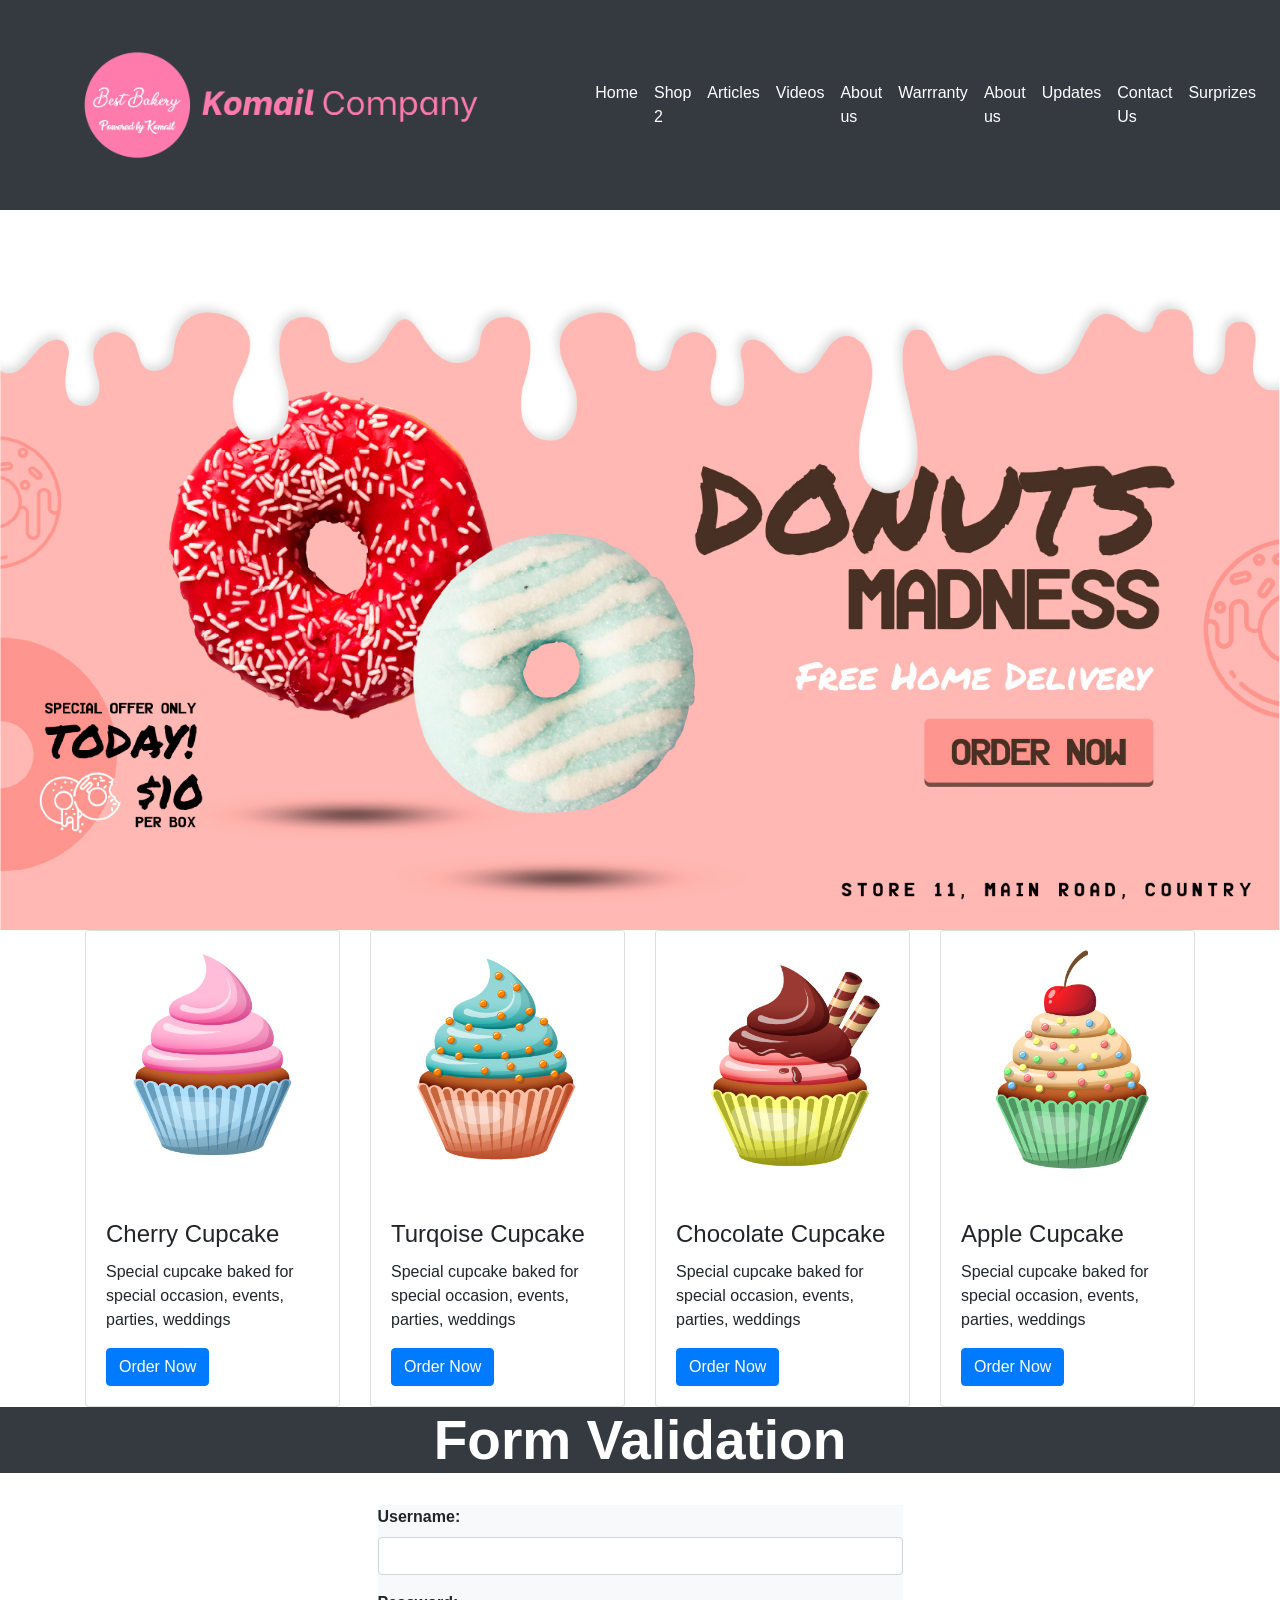
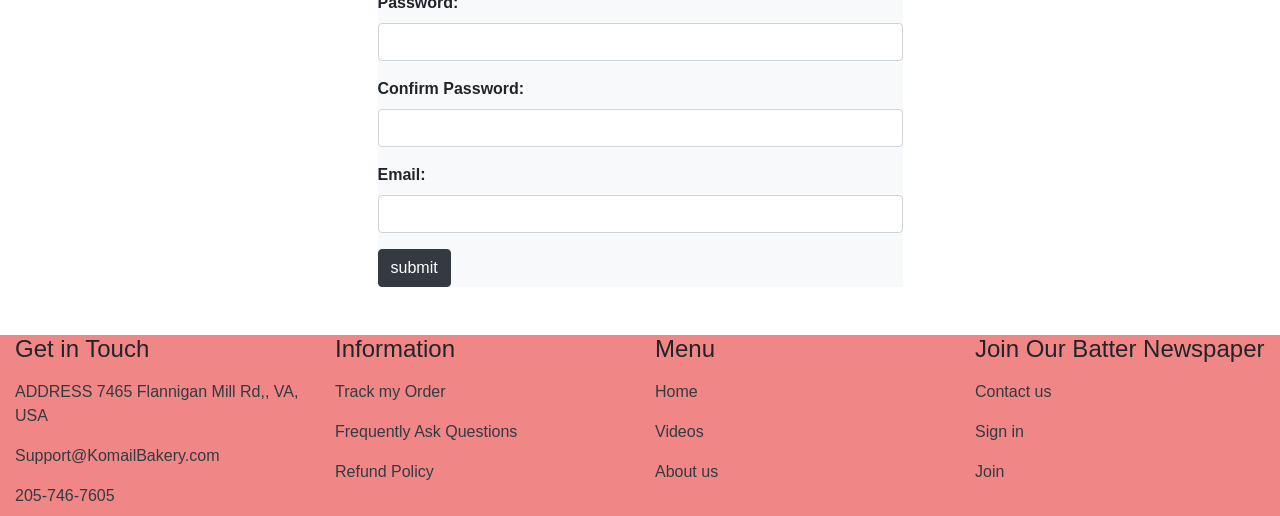
==== commit ef718df0: "index.html update" ====
--- a/index.html
+++ b/index.html
@@ -3,7 +3,7 @@
     <!doctype html>
     <html lang="en">
       <head>
-        <title>Title</title>
+        <title> Komail Web Technologies </title>
         <!-- Required meta tags -->
         <meta charset="utf-8">
         <meta name="viewport" content="width=device-width, initial-scale=1, shrink-to-fit=no">
@@ -190,7 +190,7 @@
       
     
     
-    <div class="container-fluid footerwrapper">
+    <div class="container-fluid footerwrapper" style="background-color: #f08686;" padding>
       <div class="row">
         <div class="col-sm-6 col-md-4 col-lg-3 col-xl-3 "> 
           <h4> Get in Touch </h4>
